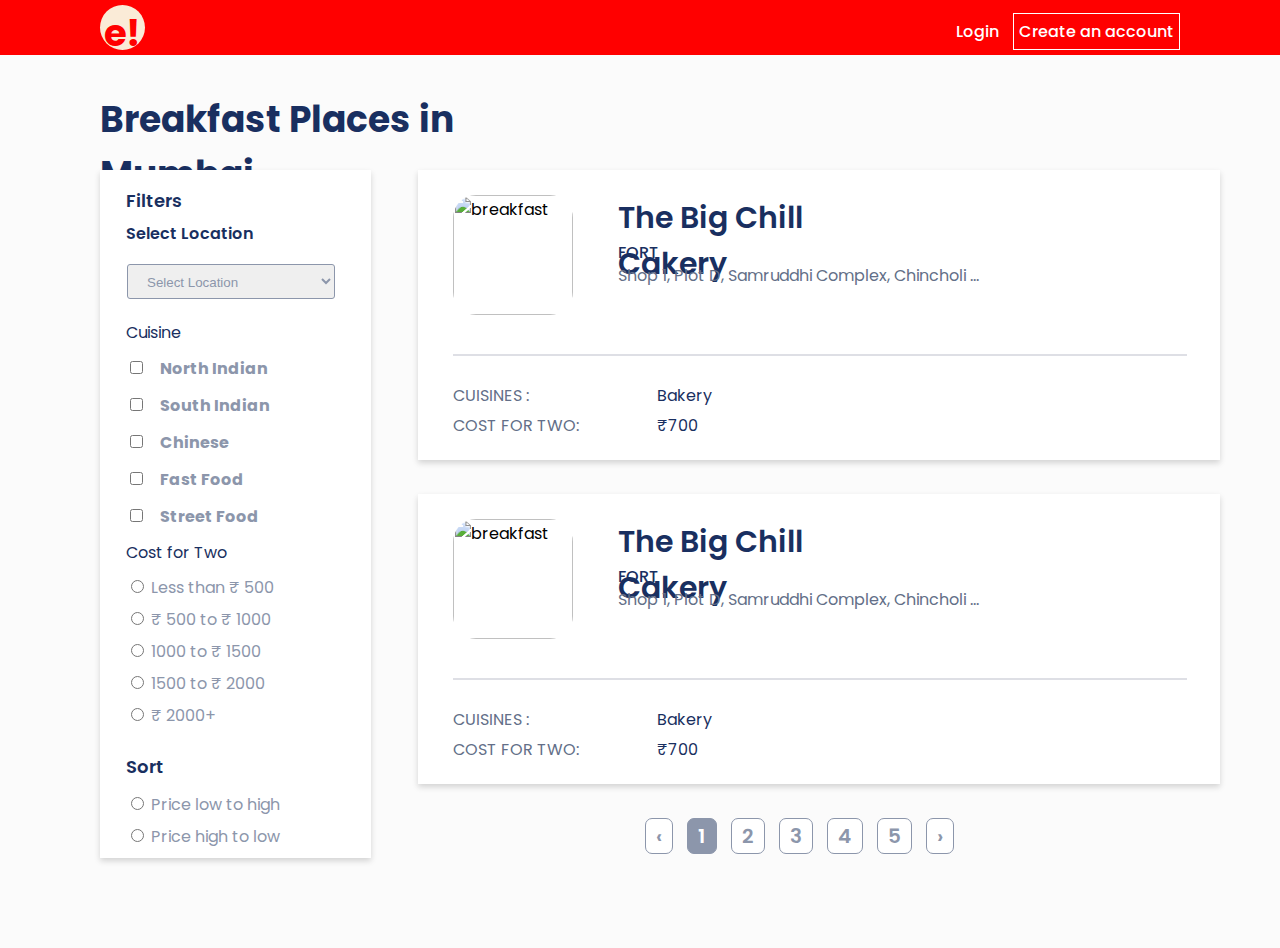
==== filter.html @ c8c41dd2 "completed" ====
<html>
  <head>
    <title>Filter Page</title>
    <link href="./filter.css" rel="stylesheet" />
<link rel="preconnect" href="https://fonts.googleapis.com">
<link rel="preconnect" href="https://fonts.gstatic.com" crossorigin>
<link href="https://fonts.googleapis.com/css2?family=Poppins:ital,wght@0,100;0,200;0,300;0,400;0,500;0,600;1,100;1,200;1,300;1,400;1,500;1,600&display=swap" rel="stylesheet">
  </head>

  <body>
    <div class="header">
      <div class="header-logo">
        <b>e!</b>
      </div>
      <div class="user-accounts">
        <div class="login">Login</div>
        <div class="signup">Create an account</div>
      </div>
    </div>
    <div class="breakfast-title">Breakfast Places in Mumbai</div>
    <div>
      <div style="display: inline-block; width: 30%">
        <div class="filter">
          <div class="filter-title">Filters</div>
          <div class="location">
            <div class="location-title">Select Location</div>
            <select class="location-drop">
              <option>Select Location</option>
            </select>
          </div>
          <div>
            <div class="cuisine-title">Cuisine</div>
            <div class="cuisine">
              <div class="cuisine-chek-options">
                <span class="chk-box"
                  ><input type="checkbox" name="food"
                /></span>
                <span>North Indian</span>
              </div>
              <div class="cuisine-chek-options">
                <span class="chk-box"
                  ><input type="checkbox" name="food" />
                </span>
                <span>South Indian</span>
              </div>
              <div class="cuisine-chek-options">
                <span class="chk-box"
                  ><input type="checkbox" name="food" />
                </span>
                <span>Chinese</span>
              </div>
              <div class="cuisine-chek-options">
                <span class="chk-box"
                  ><input type="checkbox" name="food" />
                </span>
                <span>Fast Food</span>
              </div>
              <div class="cuisine-chek-options">
                <span class="chk-box"
                  ><input type="checkbox" name="food" />
                </span>
                <span>Street Food</span>
              </div>
            </div>
          </div>

          <div class="price">
            <div class="price-title">Cost for Two</div>
            <div class="cost-details">
              <div class="price-range">
                <span class="radio-box"
                  ><input type="radio" name="price" />
                </span>
                <span>Less than &#8377; 500</span>
              </div>
              <div class="price-range">
                <span class="radio-box"
                  ><input type="radio" name="price" />
                </span>
                <span>&#8377; 500 to &#8377; 1000</span>
              </div>
              <div class="price-range">
                <span class="radio-box"
                  ><input type="radio" name="price" />
                </span>
                <span>1000 to &#8377; 1500</span>
              </div>
              <div class="price-range">
                <span class="radio-box"
                  ><input type="radio" name="price" />
                </span>
                <span>1500 to &#8377; 2000</span>
              </div>
              <div class="price-range">
                <span class="radio-box"
                  ><input type="radio" name="price" />
                </span>
                <span>&#8377; 2000+</span>
              </div>
            </div>
          </div>
          <div class="sort">
            <div class="sort-title">Sort</div>
            <div>
              <div class="sort-range">
                <span class="radio-box"
                  ><input type="radio" name="sort" />
                </span>
                <span>Price low to high</span>
              </div>
              <div class="sort-range">
                <span class="radio-box"
                  ><input type="radio" name="sort" />
                </span>
                <span>Price high to low</span>
              </div>
            </div>
          </div>
        </div>
      </div>
      <div style="display: inline-block; width: 65%; vertical-align: top">
        <div class="item">
          <div class="main-item">
            <div class="title-detail">
              <span class="inline-block">
                <img
                  src="https://cdn.zeplin.io/60596ed6123d8208426090b9/assets/C6535478-4524-40A9-9D8C-3D5A353DDFB6.png"
                  alt="breakfast"
                  class="img-breakfast"
                />
              </span>
              <span class="inline-block prod">
                <div class="prod-title">The Big Chill Cakery</div>
                <div class="prod-sub">FORT</div>
                <div class="prod-desc">
                  Shop 1, Plot D, Samruddhi Complex, Chincholi …
                </div>
              </span>
            </div>
            <hr />
            <div class="sub-detail">
              <span class="inline-block prod-ques">
                <div>CUISINES :</div>
                <div>COST FOR TWO:</div>
              </span>
              <span class="inline-block prod-answers">
                <div>Bakery</div>
                <div>&#8377;700</div>
              </span>
            </div>
          </div>
        </div>
        <div class="item">
          <div class="main-item">
            <div class="title-detail">
              <span class="inline-block">
                <img
                  src="https://cdn.zeplin.io/60596ed6123d8208426090b9/assets/C6535478-4524-40A9-9D8C-3D5A353DDFB6.png"
                  alt="breakfast"
                  class="img-breakfast"
                />
              </span>
              <span class="inline-block prod">
                <div class="prod-title">The Big Chill Cakery</div>
                <div class="prod-sub">FORT</div>
                <div class="prod-desc">
                  Shop 1, Plot D, Samruddhi Complex, Chincholi …
                </div>
              </span>
            </div>
            <hr />
            <div class="sub-detail">
              <span class="inline-block prod-ques">
                <div>CUISINES :</div>
                <div>COST FOR TWO:</div>
              </span>
              <span class="inline-block prod-answers">
                <div>Bakery</div>
                <div>&#8377;700</div>
              </span>
            </div>
          </div>
        </div>
        <div class="pagination" style="text-align: center; margin-top: 4px">
          <span class="pagi-btns">&#8249;</span>
          <span class="pagi-btns active-page">1</span>
          <span class="pagi-btns">2</span>
          <span class="pagi-btns">3</span>
          <span class="pagi-btns">4</span>
          <span class="pagi-btns">5</span>
          <span class="pagi-btns">&#8250;</span>
        </div>
      </div>
    </div>
  </body>
</html>
---- filter.css ----
body {
  margin: 0;
  padding: 0;
  background-color: #fbfbfb;
  font-family: 'Poppins', sans-serif;
}

.header {
  background-color: red;
  height: 50px;
  padding-top: 5px;
}

.header-logo {
  background-color: antiquewhite;
  height: 45px;
  width: 45px;
  border-radius: 50%;
  color: red;
  text-align: center;
  font-size: 37px;
  margin-left: 100px;
  display: inline-block;
}

.user-accounts {
  float: right;
  margin-top: 8px;
  color: white;
  font-weight: 500;
  margin-right: 100px;
}

.login {
  display: inline-block;
}

.signup {
  display: inline-block;
  border: solid 1px white;
  padding: 5px;
  margin-left: 10px;
}

.breakfast-title {
  width: 512px;
  height: 51px;
  margin: 37px 25px 27px 100px;
  font-family: Poppins;
  font-size: 36px;
  font-weight: bold;
  font-stretch: normal;
  font-style: normal;
  line-height: 1.53;
  letter-spacing: normal;
  text-align: left;
  color: #192f60;
}

.filter {
  width: 220px;
  padding: 17px 25px 31px 26px;
  height: 640px;
  box-shadow: 0 3px 6px 0 rgba(0, 0, 0, 0.16);
  background-color: #fff;
  margin-left: 100px;
  margin-bottom: 90px;
  color: #192f60;
  font-weight: bold
}

.item {
  height: 290px;
  box-shadow: 0 3px 6px 0 rgba(0, 0, 0, 0.16);
  margin-bottom: 34px;
  margin-left: 30px;
  background-color: #fff;
}

.pagi-btns {
  display: inline-block;
  border: solid 1px #8c96ab;
  margin-right: 10px;
  padding: 2px 10px;
  border-radius: 7px;
  border: solid 1px #8c96ab;
  background-color: #fff;
  font-family: Poppins;
  font-size: 20px;
  font-weight: 600;
  font-stretch: normal;
  font-style: normal;
  line-height: 1.5;
  letter-spacing: normal;
  color: #8c96ab;
}
.pagi-btns:hover {
  color: #fff;
  background-color: #8c96ab;
  cursor: pointer;
}

.active-page {
  color: #fff;
  background-color: #8c96ab;
  cursor: pointer;
}
.pagi-btns:active {
  color: #fff;
  background-color: #8c96ab;
  cursor: pointer;
}
.chk-box {
  margin-right: 11px;
}

.location-drop {
  width: 208px;
  height: 35px;
  margin: 11px 0 22px 1px;
  padding: 8px 16.7px 7px 15px;
  border-radius: 3px;
  border: solid 1px #8c96ab;
  color: #8c96ab;
}

.location-title {
  height: 20px;
  margin-bottom: 11px;
  line-height: 1.5;
  letter-spacing: normal;
  text-align: left;
  color: #192f60;
  font-weight: 520;
}

.filter-title {
  width: 55px;
  height: 25px;
  margin: 0 154px 10px 0;
  font-family: Poppins;
  font-size: 18px;
  font-weight: 600;
  font-stretch: normal;
  font-style: normal;
  line-height: 1.5;
  letter-spacing: normal;
  text-align: left;
  color: #192f60;
}

.cuisine-title {
  height: 20px;
  margin-bottom: 15px;
  font-family: Poppins;
  font-weight: normal;
  font-stretch: normal;
  font-style: normal;
  line-height: 1.5;
  letter-spacing: normal;
  text-align: left;
  color: #192f60;
}
.cuisine-chek-options {
  margin-bottom: 12px;
  color: #8c96ab;
}
.price-title {
  height: 20px;
  margin-bottom: 15px;
  font-family: Poppins;
  font-weight: normal;
  font-stretch: normal;
  font-style: normal;
  line-height: 1.5;
  letter-spacing: normal;
  text-align: left;
  color: #192f60;
}
.price-range {
  height: 20px;
  font-family: Poppins;
  font-weight: normal;
  font-stretch: normal;
  font-style: normal;
  line-height: 1.5;
  letter-spacing: normal;
  text-align: left;
  color: #8c96ab;
  margin-bottom: 12px;
}
.sort-title {
  width: 37px;
  height: 25px;
  margin: 29px 172px 15px 0;
  font-family: Poppins;
  font-size: 18px;
  font-weight: 600;
  font-stretch: normal;
  font-style: normal;
  line-height: 1.5;
  letter-spacing: normal;
  text-align: left;
  color: #192f60;
}

.sort-range {
  height: 20px;
  font-family: Poppins;
  font-weight: normal;
  font-stretch: normal;
  font-style: normal;
  line-height: 1.5;
  letter-spacing: normal;
  text-align: left;
  color: #8c96ab;
  margin-bottom: 12px;
}

input:checked {
  background-color: #192f60 !important;
}

.inline-block {
  display: inline-block;
}

.main-item {
  padding: 25px 32.6px 20px 35px;
}
.sub-detail {
  margin-top: 25px;
}
.img-breakfast {
  width: 120px;
  height: 120px;
  margin: 0 41px 31px 0;
  opacity: 1;
  border-radius: 23px;
}
.prod {
  vertical-align: top;
}
.prod-title {
  width: 298px;
  height: 43px;
  font-family: Poppins;
  font-size: 30px;
  font-weight: 600;
  font-stretch: normal;
  font-style: normal;
  line-height: 1.53;
  letter-spacing: normal;
  text-align: left;
  color: #192f60;
}

.prod-sub {
  width: 39px;
  height: 23px;
  font-family: Poppins;
  font-size: 16px;
  font-weight: 500;
  font-stretch: normal;
  font-style: normal;
  line-height: 1.88;
  letter-spacing: normal;
  text-align: left;
  color: #192f60;
}

.prod-desc {
  width: 365px;
  height: 23px;
  font-family: Poppins;
  font-size: 16px;
  font-weight: normal;
  font-stretch: normal;
  font-style: normal;
  line-height: 1.88;
  letter-spacing: normal;
  text-align: left;
  color: #636f88;
}

.prod-answers {
  margin-left: 60px;
}

hr {
  border: solid 1px #dedfe5;
}

.prod-ques div {
  width: 140px;
  font-family: Poppins;
  font-size: 16px;
  font-weight: normal;
  font-stretch: normal;
  font-style: normal;
  line-height: 1.88;
  letter-spacing: normal;
  text-align: left;
  color: #636f88;
}

.prod-answers div {
  width: 251px;
  font-family: Poppins;
  font-size: 16px;
  font-weight: normal;
  font-stretch: normal;
  font-style: normal;
  line-height: 1.88;
  letter-spacing: normal;
  text-align: left;
  color: #192f60;
}
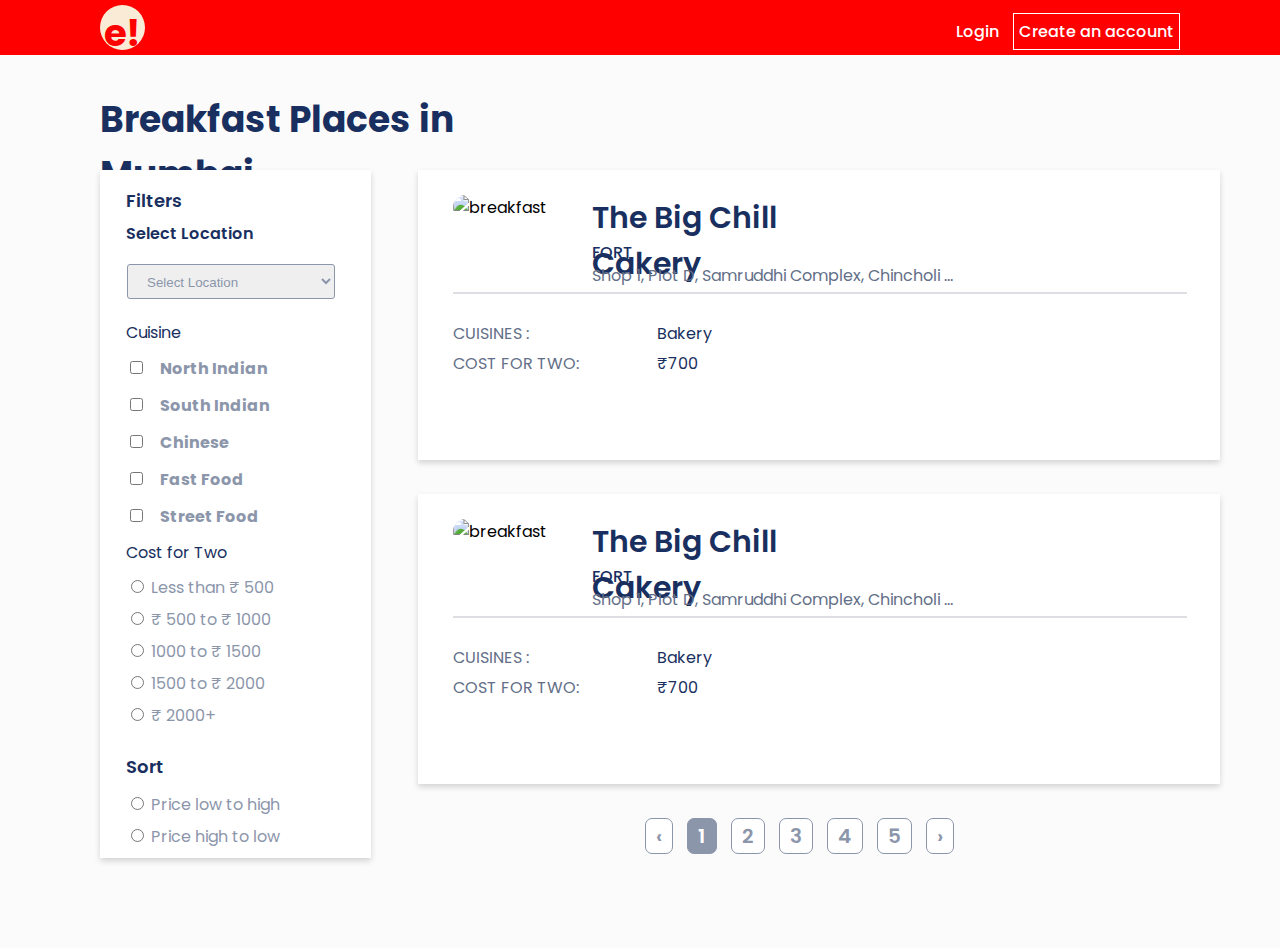
==== commit a42d40a9: "updated html boilerplate" ====
--- a/filter.html
+++ b/filter.html
@@ -1,5 +1,9 @@
-<html>
-  <head>
+<!DOCTYPE html>
+<html lang="en">
+  <head >
+    <meta charset="UTF-8">
+    <meta name="viewport" content="width=device-width, initial-scale=1.0">
+    <meta http-equiv="X-UA-Compatible" content="ie=edge">
     <title>Filter Page</title>
     <link href="./filter.css" rel="stylesheet" />
 <link rel="preconnect" href="https://fonts.googleapis.com">
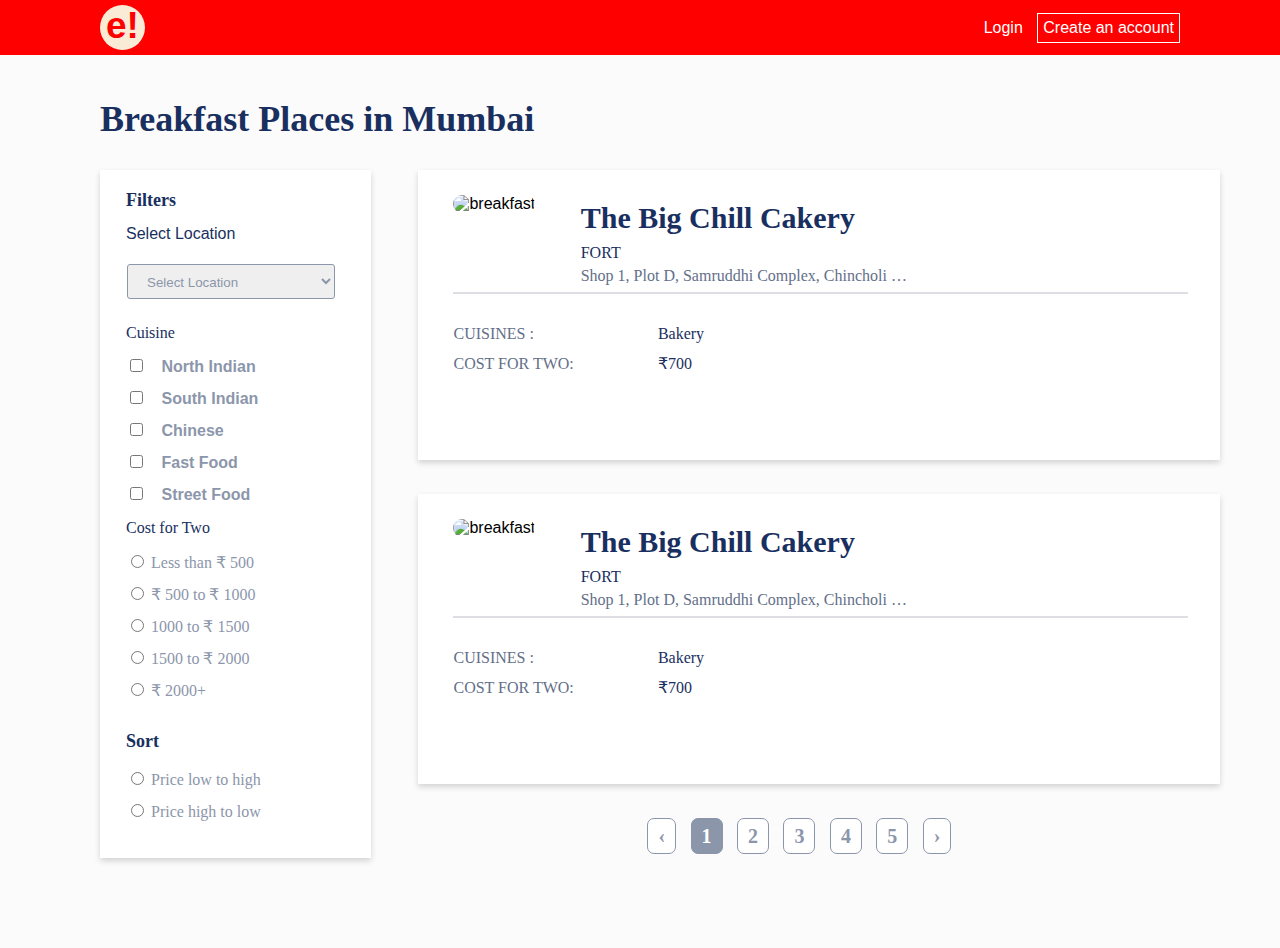
==== commit 50acbbf9: "completed-practice" ====
--- a/filter.html
+++ b/filter.html
@@ -1,14 +1,11 @@
 <!DOCTYPE html>
 <html lang="en">
-  <head >
-    <meta charset="UTF-8">
-    <meta name="viewport" content="width=device-width, initial-scale=1.0">
-    <meta http-equiv="X-UA-Compatible" content="ie=edge">
+  <head>
+    <meta charset="UTF-8" />
+    <meta name="viewport" content="width=device-width, initial-scale=1.0" />
+    <meta http-equiv="X-UA-Compatible" content="ie=edge" />
     <title>Filter Page</title>
     <link href="./filter.css" rel="stylesheet" />
-<link rel="preconnect" href="https://fonts.googleapis.com">
-<link rel="preconnect" href="https://fonts.gstatic.com" crossorigin>
-<link href="https://fonts.googleapis.com/css2?family=Poppins:ital,wght@0,100;0,200;0,300;0,400;0,500;0,600;1,100;1,200;1,300;1,400;1,500;1,600&display=swap" rel="stylesheet">
   </head>
 
   <body>
